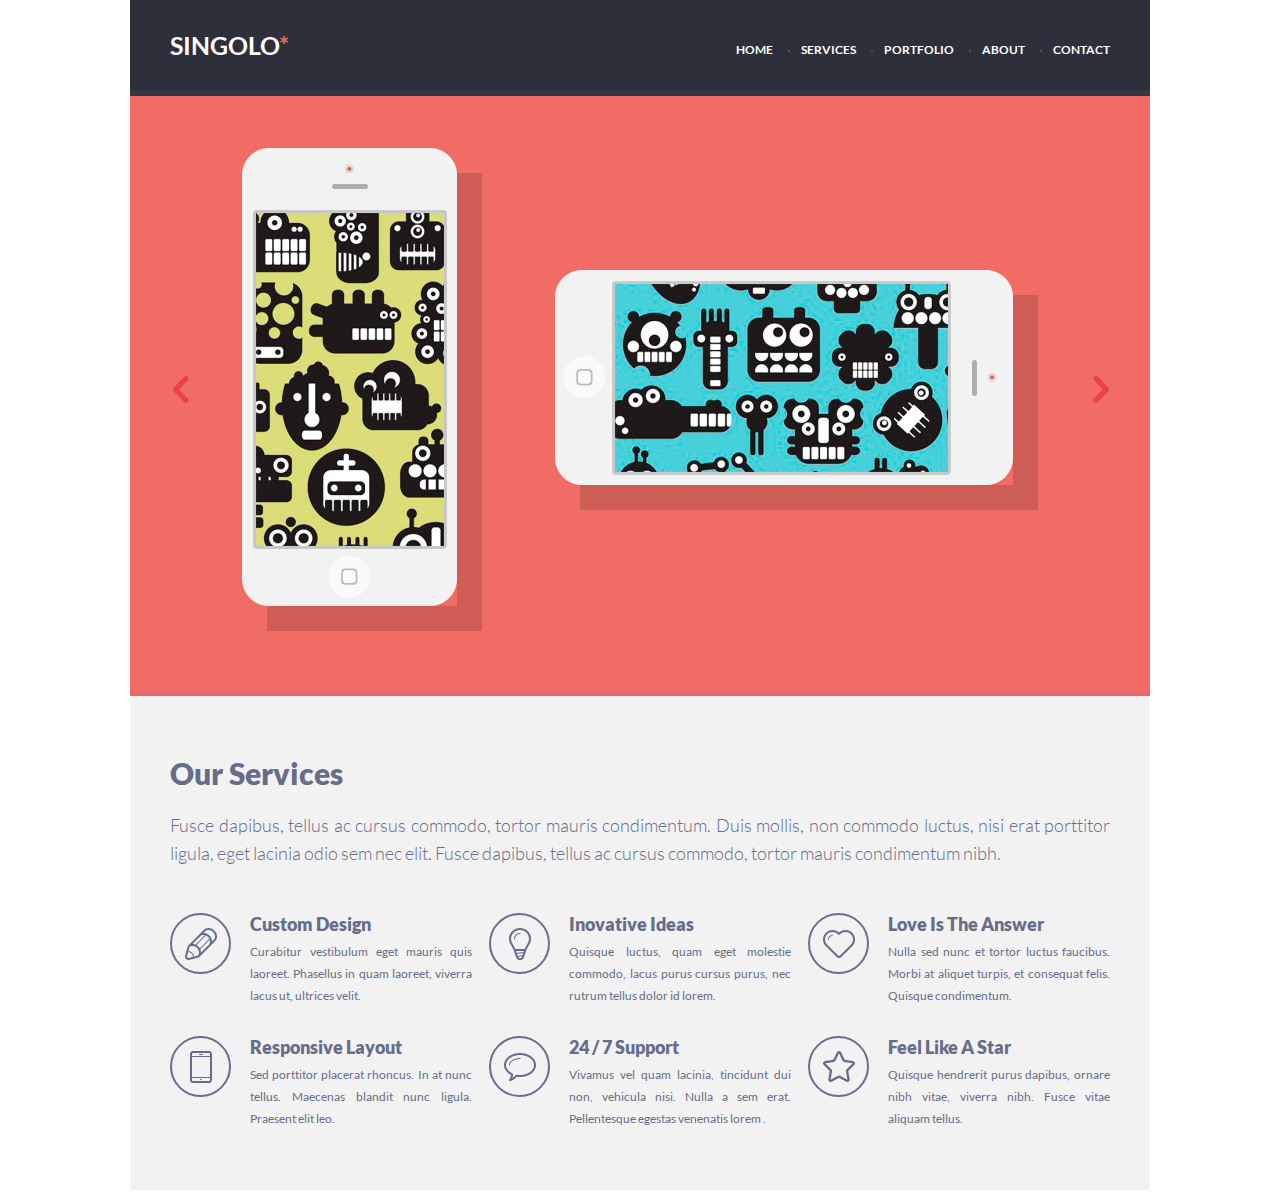
==== singolo1.html @ d0d758f3 "init: start singolo task" ====
<!DOCTYPE html>
<html lang="en">
<head>
    <meta charset="UTF-8">
    <meta name="viewport" content="width=device-width, initial-scale=1.0">
    <title>Singolo</title>
    <link rel="stylesheet" href=singolo1.css>
</head>
<body>

    <header class="header">
        <div class="container">
            <div class="header-wrapper">
                <h1 class="header-insert">Singolo<span>*</span></h1>
                <nav class="header-insert">
                    <ul>
                        <li><a href="#">home</a></li>
                        <li><a href="#">services</a></li>
                        <li><a href="#">portfolio</a></li>
                        <li><a href="#">about</a></li>
                        <li><a href="#">contact</a></li>
                    </ul>
                </nav>
            </div>
        </div>
    </header>
    <div class="slider">
        <img src="assets/images/left.png" alt="#">
        <img src="assets/images/iphone_ver.png" alt="#">
        <img src="assets/images/iphone_hor.png" alt="#">
        <img src="assets/images/right.png" alt="#">
    </div>
    <section class="services">
        <div class="container">
            <div class="services-wrapper">
                <h2>Our Services</h2>
                <p>Fusce dapibus, tellus ac cursus commodo, tortor mauris condimentum. Duis mollis, non commodo luctus, nisi erat porttitor ligula, eget lacinia odio sem nec elit. Fusce dapibus, tellus ac cursus commodo, tortor mauris condimentum nibh.</p>
            </div>
            <div class="services-wrapper">
                <div class="services-insert">
                    <div class="services-insert-horizontal">
                        <div class="services-insert-tb first-top">
                            <div class="insert-left pen"></div>
                            <div class="insert-right">
                                <h3>Custom Design</h3>
                                <p>Curabitur vestibulum eget mauris quis laoreet. Phasellus in quam laoreet, viverra lacus ut, ultrices velit.</p>
                            </div>
                        </div>
                        <div class="services-insert-tb second-top">
                            <div class="insert-left bulb"></div>
                            <div class="insert-right">
                                <h3>Inovative Ideas</h3>
                                <p>Quisque luctus, quam eget molestie commodo, lacus purus cursus purus, nec rutrum tellus dolor id lorem.</p>
                            </div>
                        </div>
                        <div class="services-insert-tb third-top">
                            <div class="insert-left heart"></div>
                            <div class="insert-right">
                                <h3>Love Is The Answer</h3>
                                <p>Nulla sed nunc et tortor luctus faucibus. Morbi at aliquet turpis, et consequat felis. Quisque condimentum.</p>
                            </div>
                        </div>
                    </div>
                    <div class="services-insert-horizontal">
                        <div class="services-insert-tb first-bottom">
                            <div class="insert-left phone"></div>
                            <div class="insert-right">
                                <h3>Responsive Layout</h3>
                                <p>Sed porttitor placerat rhoncus. In at nunc tellus. Maecenas blandit nunc ligula. Praesent elit leo.</p>
                            </div>
                        </div>
                        <div class="services-insert-tb second-bottom">
                            <div class="insert-left bubble"></div>
                            <div class="insert-right">
                                <h3>24 / 7 Support</h3>
                                <p>Vivamus vel quam lacinia, tincidunt dui non, vehicula nisi. Nulla a sem erat. Pellentesque egestas venenatis lorem .</p>
                            </div>
                        </div>
                        <div class="services-insert-tb third-bottom">
                            <div class="insert-left star"></div>
                            <div class="insert-right">
                                <h3>Feel Like A Star</h3>
                                <p>Quisque hendrerit purus dapibus, ornare nibh vitae, viverra nibh. Fusce vitae aliquam tellus.</p>
                            </div>
                        </div>
                    </div>
                </div>
                <div class="services-insert"></div>
            </div>
        </div>
    </section>
    
    
</body>
</html>
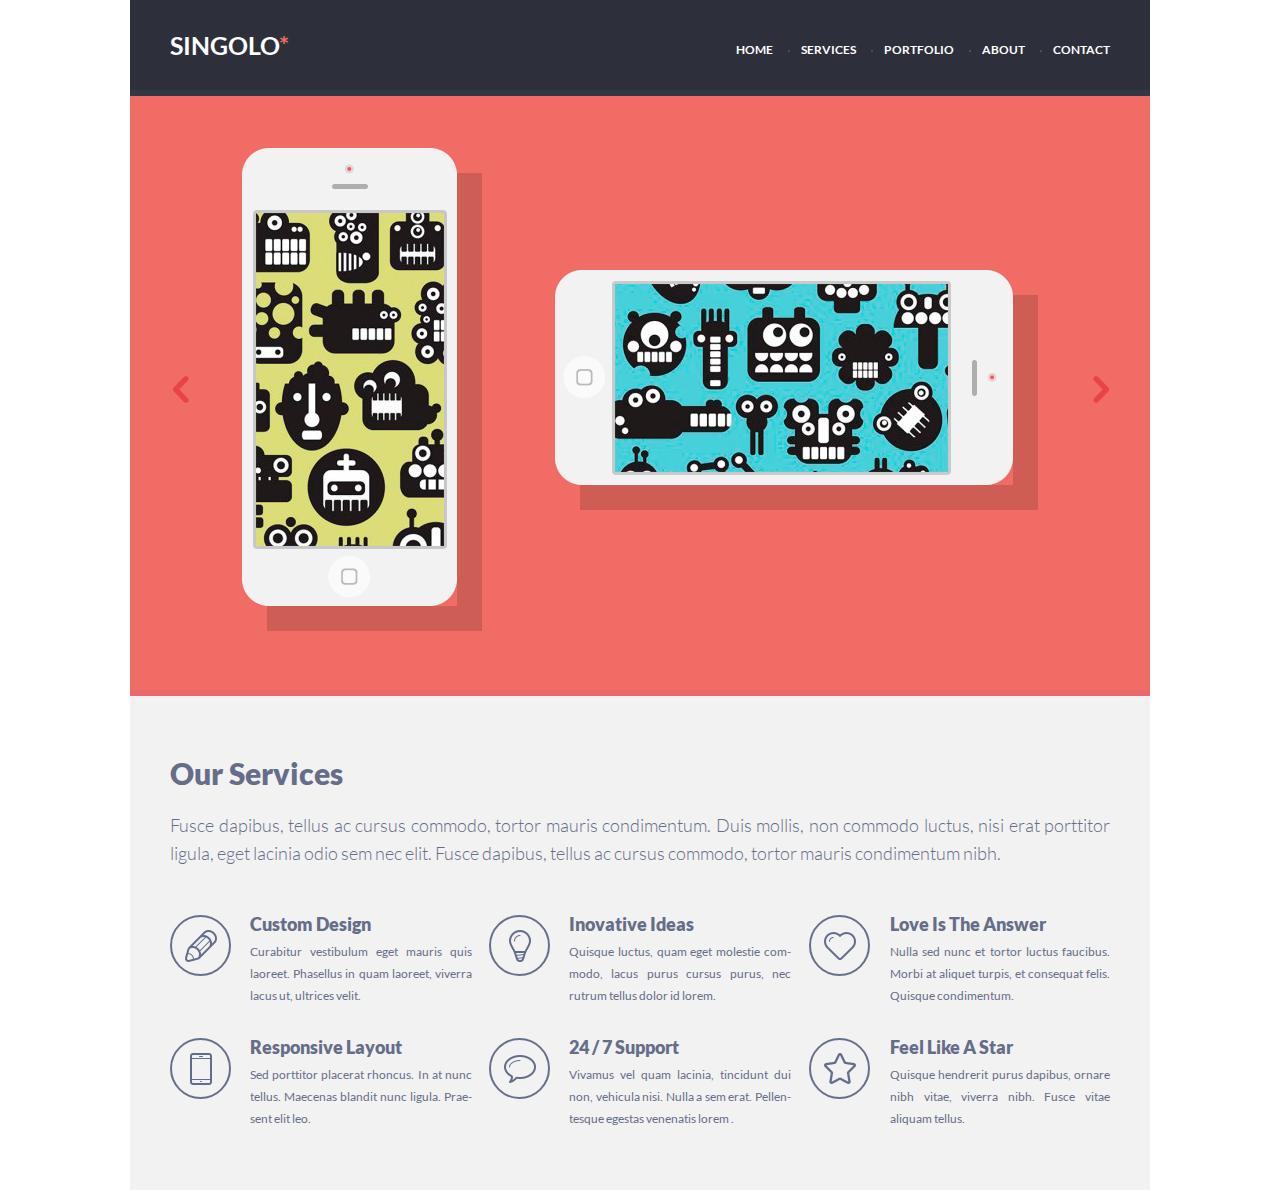
==== commit fbe4eaa1: "fix: correct fonts" ====
--- a/singolo1.html
+++ b/singolo1.html
@@ -50,7 +50,7 @@
                             <div class="insert-left bulb"></div>
                             <div class="insert-right">
                                 <h3>Inovative Ideas</h3>
-                                <p>Quisque luctus, quam eget molestie commodo, lacus purus cursus purus, nec rutrum tellus dolor id lorem.</p>
+                                <p>Quisque luctus, quam eget molestie com-<wbr>modo, lacus purus cursus purus, nec rutrum tellus dolor id lorem.</p>
                             </div>
                         </div>
                         <div class="services-insert-tb third-top">
@@ -66,14 +66,14 @@
                             <div class="insert-left phone"></div>
                             <div class="insert-right">
                                 <h3>Responsive Layout</h3>
-                                <p>Sed porttitor placerat rhoncus. In at nunc tellus. Maecenas blandit nunc ligula. Praesent elit leo.</p>
+                                <p>Sed porttitor placerat rhoncus. In at nunc tellus. Maecenas blandit nunc ligula. Prae-<wbr>sent elit leo.</p>
                             </div>
                         </div>
                         <div class="services-insert-tb second-bottom">
                             <div class="insert-left bubble"></div>
                             <div class="insert-right">
                                 <h3>24 / 7 Support</h3>
-                                <p>Vivamus vel quam lacinia, tincidunt dui non, vehicula nisi. Nulla a sem erat. Pellentesque egestas venenatis lorem .</p>
+                                <p>Vivamus vel quam lacinia, tincidunt dui non, vehicula nisi. Nulla a sem erat. Pellen-<wbr>tesque egestas venenatis lorem .</p>
                             </div>
                         </div>
                         <div class="services-insert-tb third-bottom">
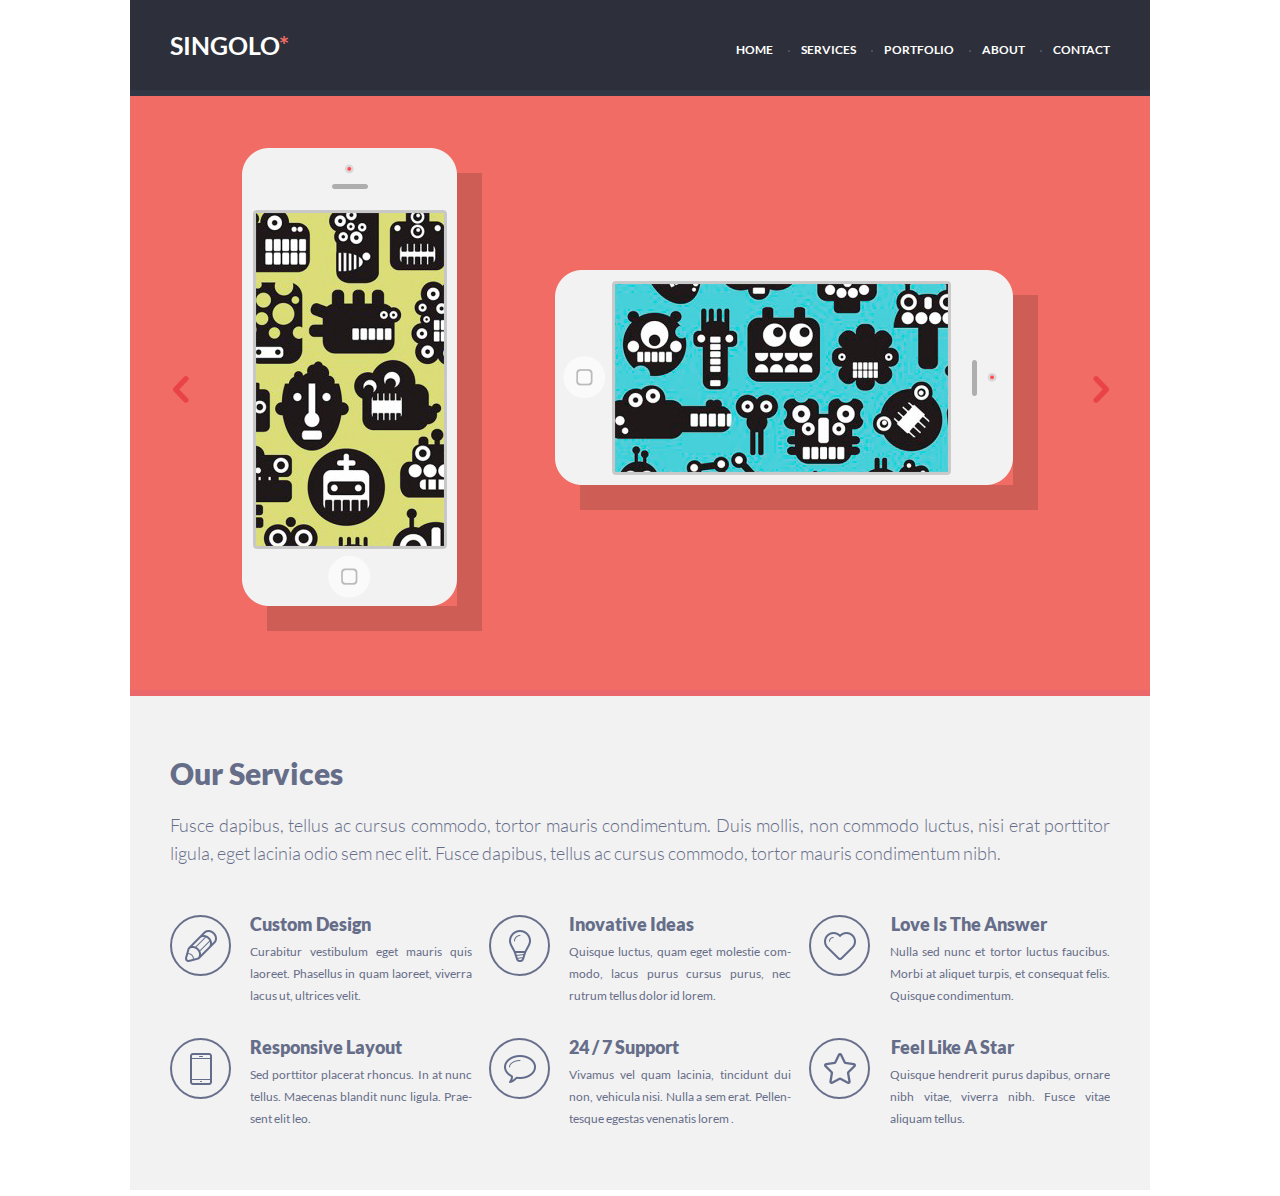
==== commit b787139d: "fix: correct way to fonts" ====
--- a/singolo1.html
+++ b/singolo1.html
@@ -7,7 +7,6 @@
     <link rel="stylesheet" href=singolo1.css>
 </head>
 <body>
-
     <header class="header">
         <div class="container">
             <div class="header-wrapper">
@@ -89,7 +88,5 @@
             </div>
         </div>
     </section>
-    
-    
 </body>
 </html>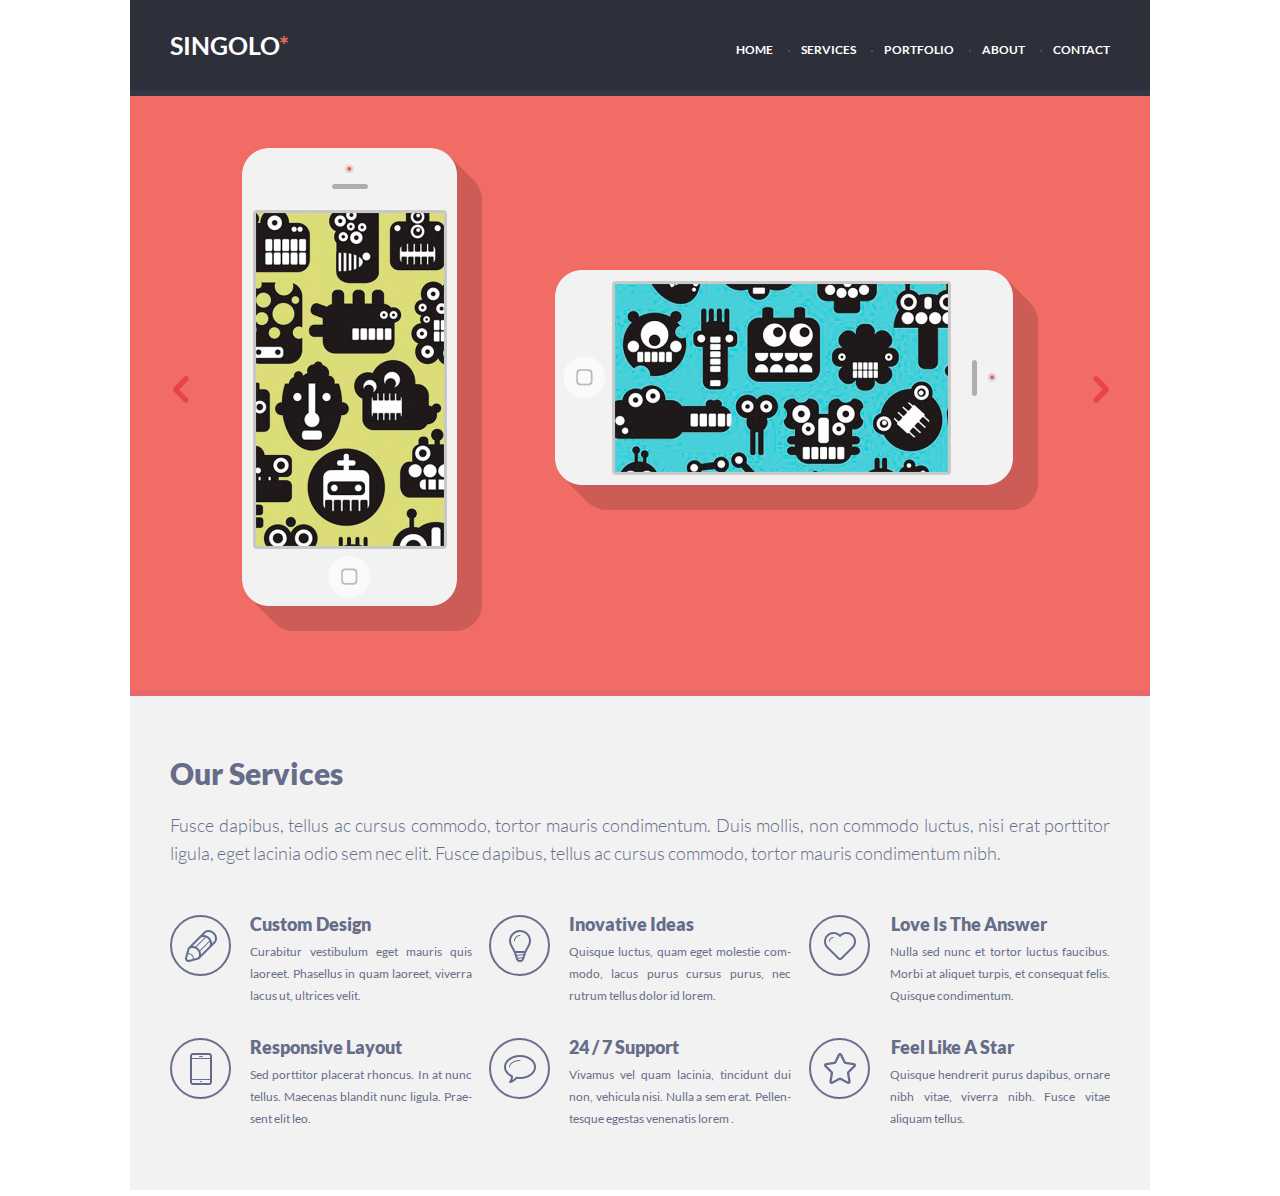
==== commit 0580f30b: "fix: change shadow" ====
--- a/singolo1.html
+++ b/singolo1.html
@@ -26,8 +26,10 @@
     <div class="slider">
         <img src="assets/images/left.png" alt="#">
         <img src="assets/images/iphone_ver.png" alt="#">
+        <img src="assets/images/Shadow_v.png" alt="#">
         <img src="assets/images/iphone_hor.png" alt="#">
-        <img src="assets/images/right.png" alt="#">
+        <img src="assets/images/Shadow_h.png" alt="#">
+        <img src="assets/images/right.png" alt="#">         
     </div>
     <section class="services">
         <div class="container">
